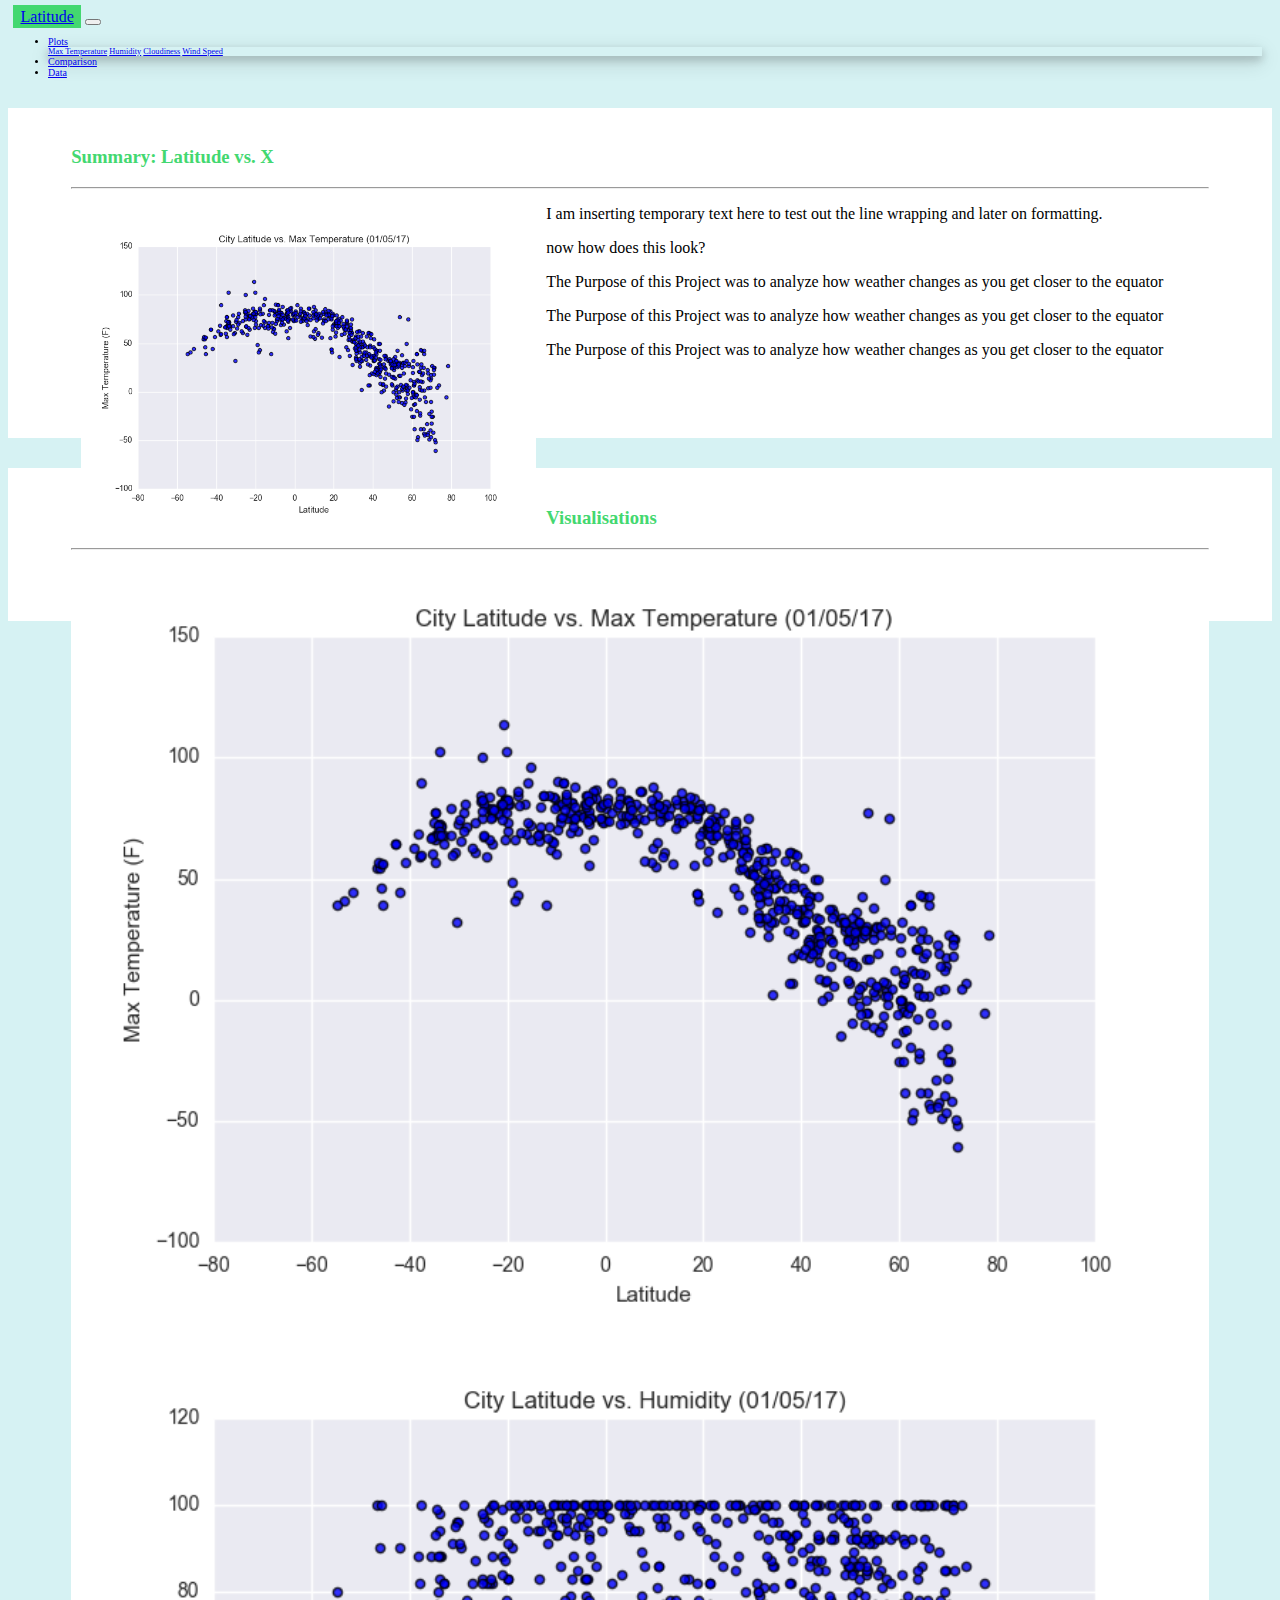
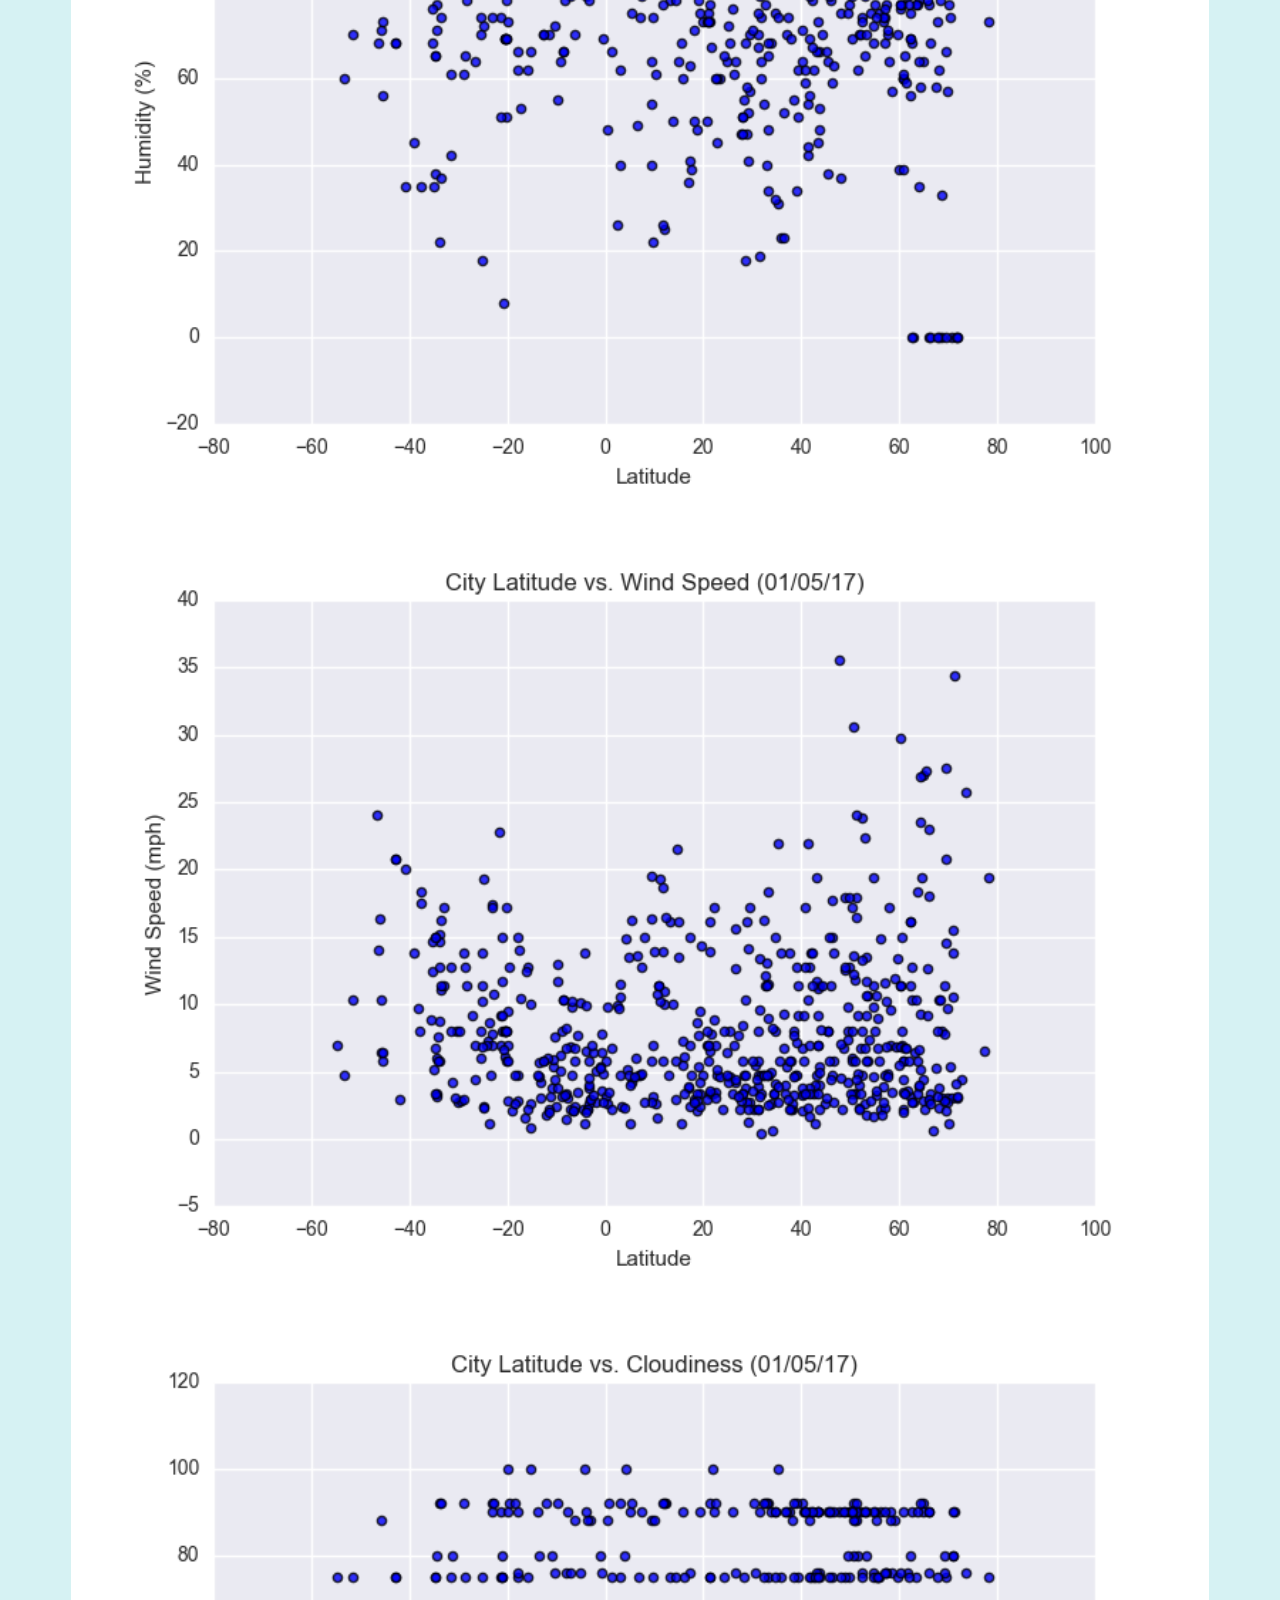
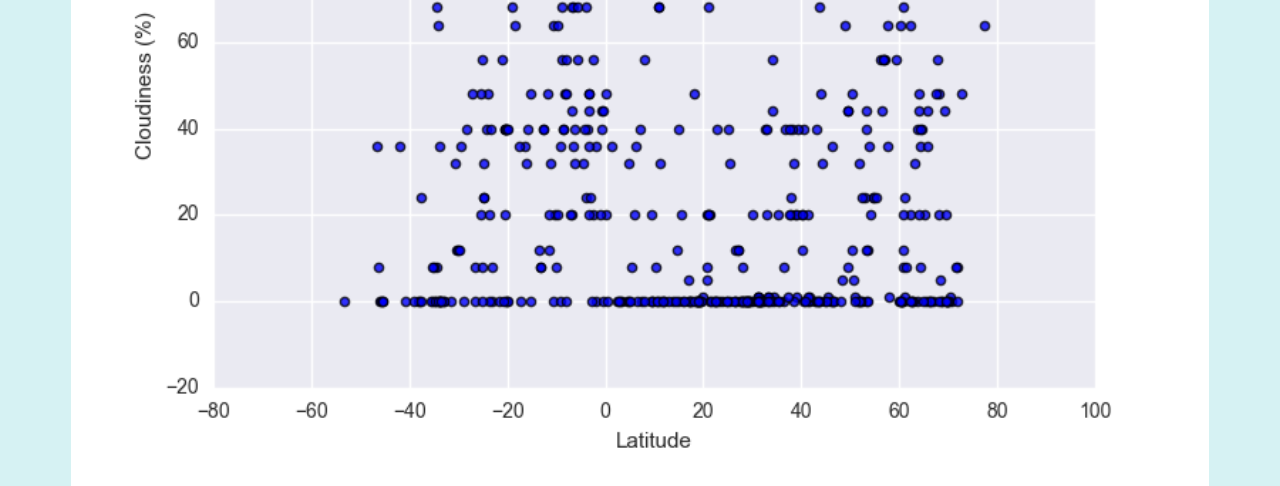
==== index.html @ 497a5b6d "Rename Index.html to index.html" ====
<!DOCTYPE html>
<html lang="en">

    <head>
        <meta charset="UTF-8">
        
        <link href="https://cdn.jsdelivr.net/npm/bootstrap@5.0.2/dist/css/bootstrap.min.css" rel="stylesheet" integrity="sha384-EVSTQN3/azprG1Anm3QDgpJLIm9Nao0Yz1ztcQTwFspd3yD65VohhpuuCOmLASjC" crossorigin="anonymous">
        <title>Web Assignment</title>
        <link rel="stylesheet" href="mystyle.css">

    </head>
      
    <body>
      
        <nav class="navbar navbar-expand-md navbar-light bg-light">
            <a class="navbar-brand" href="Index.html">Latitude</a>


            <button class="navbar-toggler" type="button" data-bs-toggle="collapse" data-bs-target="#navbarSupportedContent" aria-controls="navbarSupportedContent" aria-expanded="false" aria-label="Toggle navigation">
              <span class="navbar-toggler-icon"></span>
            </button>

            <div class="collapse navbar-collapse justify-content-end" id="navbarSupportedContent">
              <ul class="navbar-nav mr-auto">
                <li class="nav-item dropdown">
                  <a class="nav-link dropdown-toggle" href="#" id="navbarDropdown" role="button" data-bs-toggle="dropdown" aria-haspopup="true" aria-expanded="false">
                    Plots
                  </a>
                  <div class="dropdown-menu" aria-labelledby="navbarDropdown">
                    <a class="dropdown-item" href="Max_temp.html">Max Temperature</a>
                    <a class="dropdown-item" href="hummidity.html">Humidity</a>
                    <a class="dropdown-item" href="cloudiness.html">Cloudiness</a>
                    <a class="dropdown-item" href="windspeed.html">Wind Speed</a>
                  </div>
                </li>
                <li class="nav-item">
                  <a class="nav-link" href="comparison.html">Comparison</a>
                </li>
                <li class="nav-item">
                    <a class="nav-link" href="data.html">Data</a>
                </li>
                <div class="dropdown-divider"></div>
              </ul>

            </div>
        </nav>

        <div class="container">
            <!--Normally these medium columns go full wide on small screen sizes-->
            <div class="row">
              
              <div class="col-md-8">
                <div class="col-md-12">
                <h3>Summary: Latitude vs. X</h3>
                <hr>
                <div class="square">
                  <div> 
                <p><img class="img-Analysis" src="Resources/assets/images/lat_vs_max_temp.png" alt="max_temp"               
                > 
                I am inserting temporary text here to test out the line wrapping and later on formatting. 
                <p>now how does this look?</p>
                <p>The Purpose of this Project was to analyze how weather changes as you get closer to the equator</p>
                </p>
                <p>The Purpose of this Project was to analyze how weather changes as you get closer to the equator</p>
              </p>
              <p>The Purpose of this Project was to analyze how weather changes as you get closer to the equator</p>
                </p>
                  </div>
               
                </p>
              </div>
                </div>
              </div>
              <div class="col-md-4">
                <div class="col-md-12">
                <h3>Visualisations</h3>
                <hr>
                  <div class="row">
                    <div class="col-md-6 col-3">
                      <a href="Max_temp.html" ><img  src="Resources/assets/images/lat_vs_max_temp.png" alt="Max_temp"> </a>
                    </div>
                    <div class="col-md-6 col-3">
                    <a href="hummidity.html">  <img  src="Resources/assets/images/lat_vs_humidity.png" alt="humidity"> </a>
                    </div>

                    <div class="col-md-6 col-3">
                      <a href="windspeed.html">  <img  src="Resources/assets/images/lat_vs_wind_speed.png" alt="windspeed"> </a>
                    </div>
                    <div class="col-md-6 col-3">
                      <a href="cloudiness.html"> <img  src="Resources/assets/images/lat_vs_cloudiness.png" alt="cloudiness"> </a> 
                    </div>
                    </div>
                  </div>
            </div>

        
        
        <script src="https://cdn.jsdelivr.net/npm/bootstrap@5.0.2/dist/js/bootstrap.bundle.min.js" integrity="sha384-MrcW6ZMFYlzcLA8Nl+NtUVF0sA7MsXsP1UyJoMp4YLEuNSfAP+JcXn/tWtIaxVXM" crossorigin="anonymous"></script>

    </body>

</html>
---- mystyle.css ----
body{
  background-color: rgb(214, 242, 243);
  font-family: "Times New Roman", Times, serif;
}
h3{color: rgb(67, 216, 112);}
h4{color: rgb(67, 216, 112);}
.navbar-brand{ 
              background-color: rgb(67, 216, 112);
                      
              padding-top: 3px ;
              padding-right: 7.5px;
              padding-bottom: 3px ;
              padding-left: 7.5px ;
              margin-left: 5px;
              margin-bottom: -10.5px;
              }

ul.navbar-nav{
              font-size: x-small;
              padding-right: 10px;
              padding-bottom: 10px;
              margin-bottom: -10.5px;}

div.dropdown-menu{
                  font-size: smaller;
                  padding-right: 0px;
                  border:0px;
                  outline:0px;
                  border-radius: 0;
                  box-shadow: 0 4px 8px 0 rgba(0, 0, 0, 0.2), 0 6px 20px 0 rgba(0, 0, 0, 0.19);
                  }

.dropdown-divider{margin: 0px;}

.col-md-12{
            background-color: white;
            margin-top: 30px;
            padding-top: 20px;
            padding-bottom: 5%;
            padding-right: 5%;
            padding-left: 5%;
          }

img{
    position : relative;
    width : 100%;
    float : left;
    }
    
.img-Analysis{
              float: left;
              padding:10px;
              border: none;
              width: 40%;
              height: 30%;
            }
.container.content.bg-white{padding: 2%;
                            margin-top: 40px;
                            margin-bottom: 40px;}

.current{border: 2px solid rgb(255, 217, 0);}




@media (max-width: 768px) {
  body{
    background-color: white;
  }
  .navbar.bg-light {
    background-color: rgb(67, 216, 112)!important; 
  }   

  .col-md-12 {
    padding:0;
  }

  .navbar-collapse{
    background-color: #F8F8F8!important;
    margin-top: 20px;
    margin-bottom: -20px;}

.dropdown-menu{
    box-shadow: none;
    padding-right: 768px;
    }
  .col-3{margin-bottom: 5%;}
tr{border: 1px;}
}
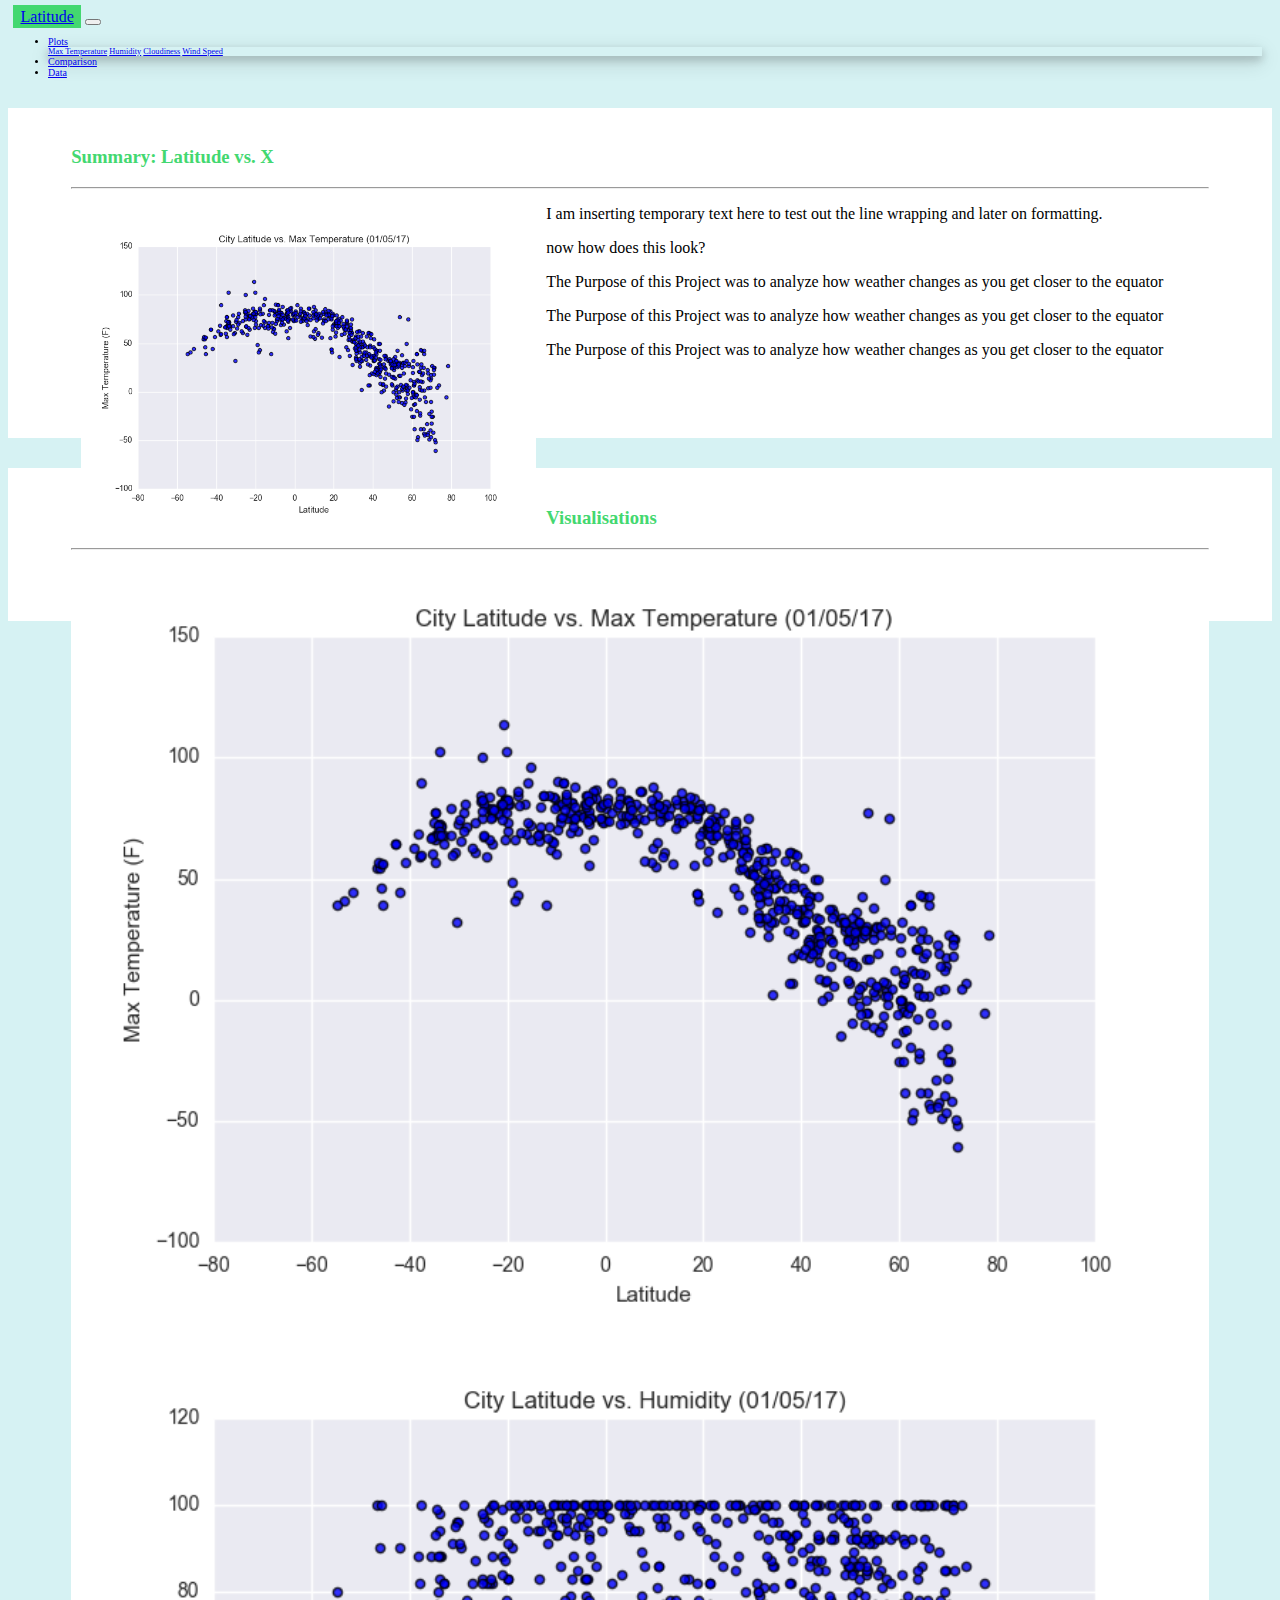
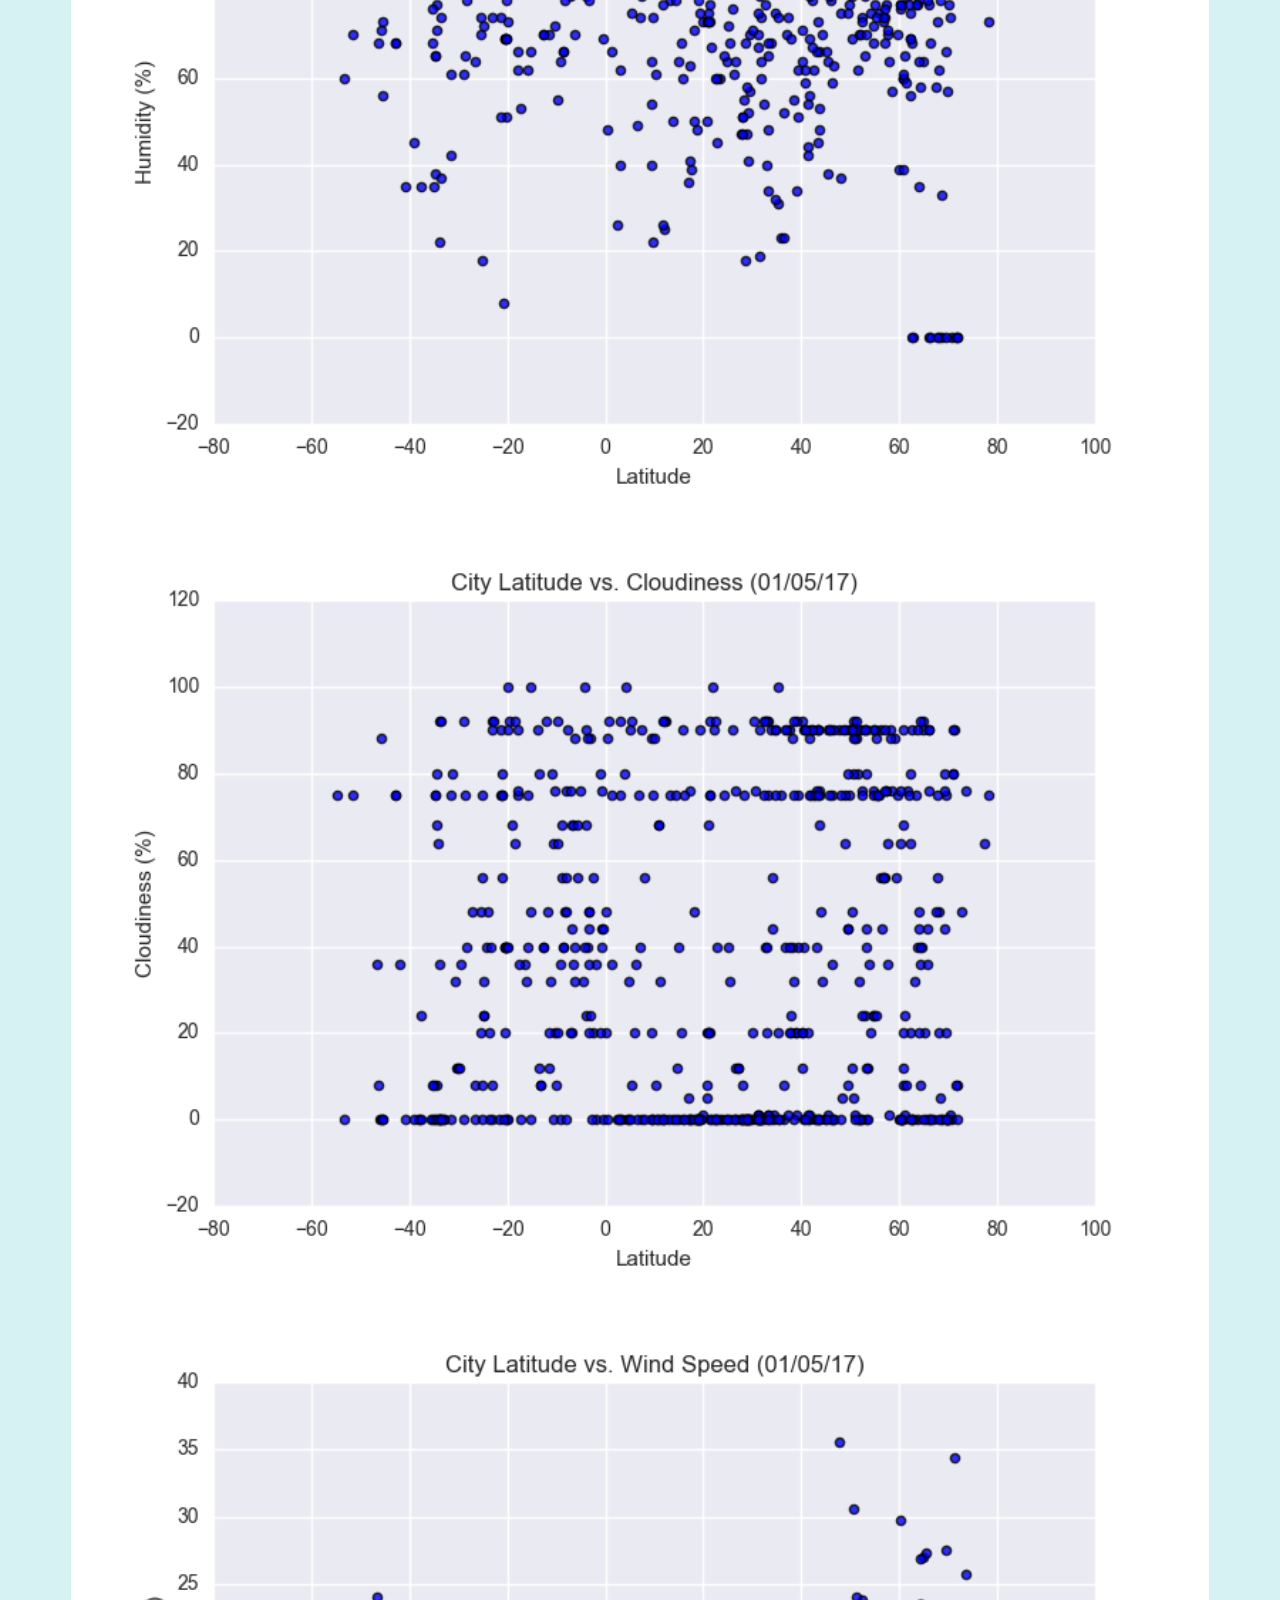
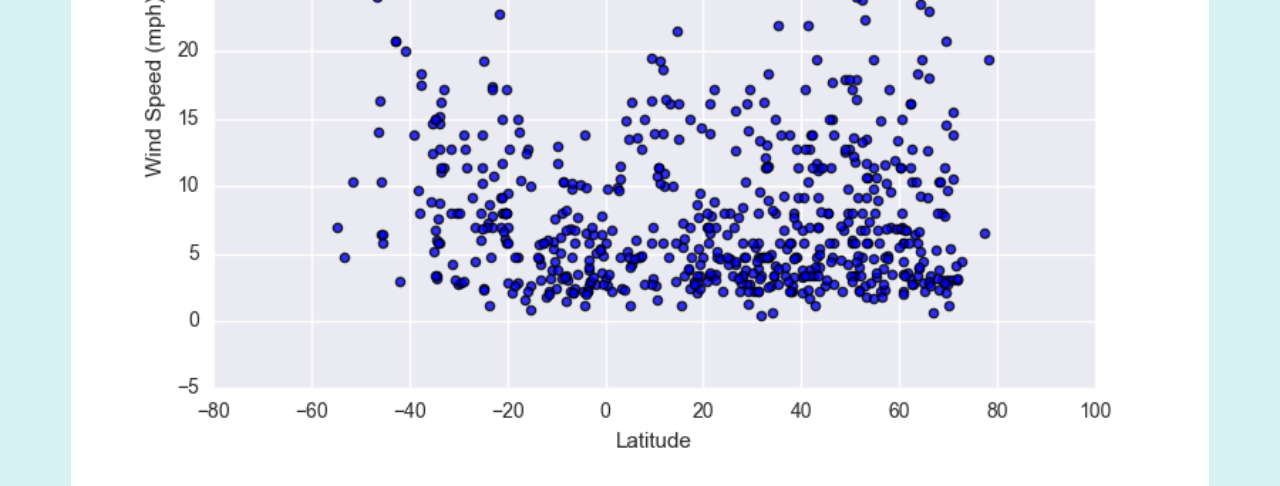
==== commit a2a92cad: "rearranged windspeed graph" ====
--- a/index.html
+++ b/index.html
@@ -13,7 +13,7 @@
     <body>
       
         <nav class="navbar navbar-expand-md navbar-light bg-light">
-            <a class="navbar-brand" href="Index.html">Latitude</a>
+            <a class="navbar-brand" href="index.html">Latitude</a>
 
 
             <button class="navbar-toggler" type="button" data-bs-toggle="collapse" data-bs-target="#navbarSupportedContent" aria-controls="navbarSupportedContent" aria-expanded="false" aria-label="Toggle navigation">
@@ -82,13 +82,13 @@
                     <div class="col-md-6 col-3">
                     <a href="hummidity.html">  <img  src="Resources/assets/images/lat_vs_humidity.png" alt="humidity"> </a>
                     </div>
-
+                    <div class="col-md-6 col-3">
+                      <a href="cloudiness.html"> <img  src="Resources/assets/images/lat_vs_cloudiness.png" alt="cloudiness"> </a> 
+                    </div>
                     <div class="col-md-6 col-3">
                       <a href="windspeed.html">  <img  src="Resources/assets/images/lat_vs_wind_speed.png" alt="windspeed"> </a>
                     </div>
-                    <div class="col-md-6 col-3">
-                      <a href="cloudiness.html"> <img  src="Resources/assets/images/lat_vs_cloudiness.png" alt="cloudiness"> </a> 
-                    </div>
+                    
                     </div>
                   </div>
             </div>
